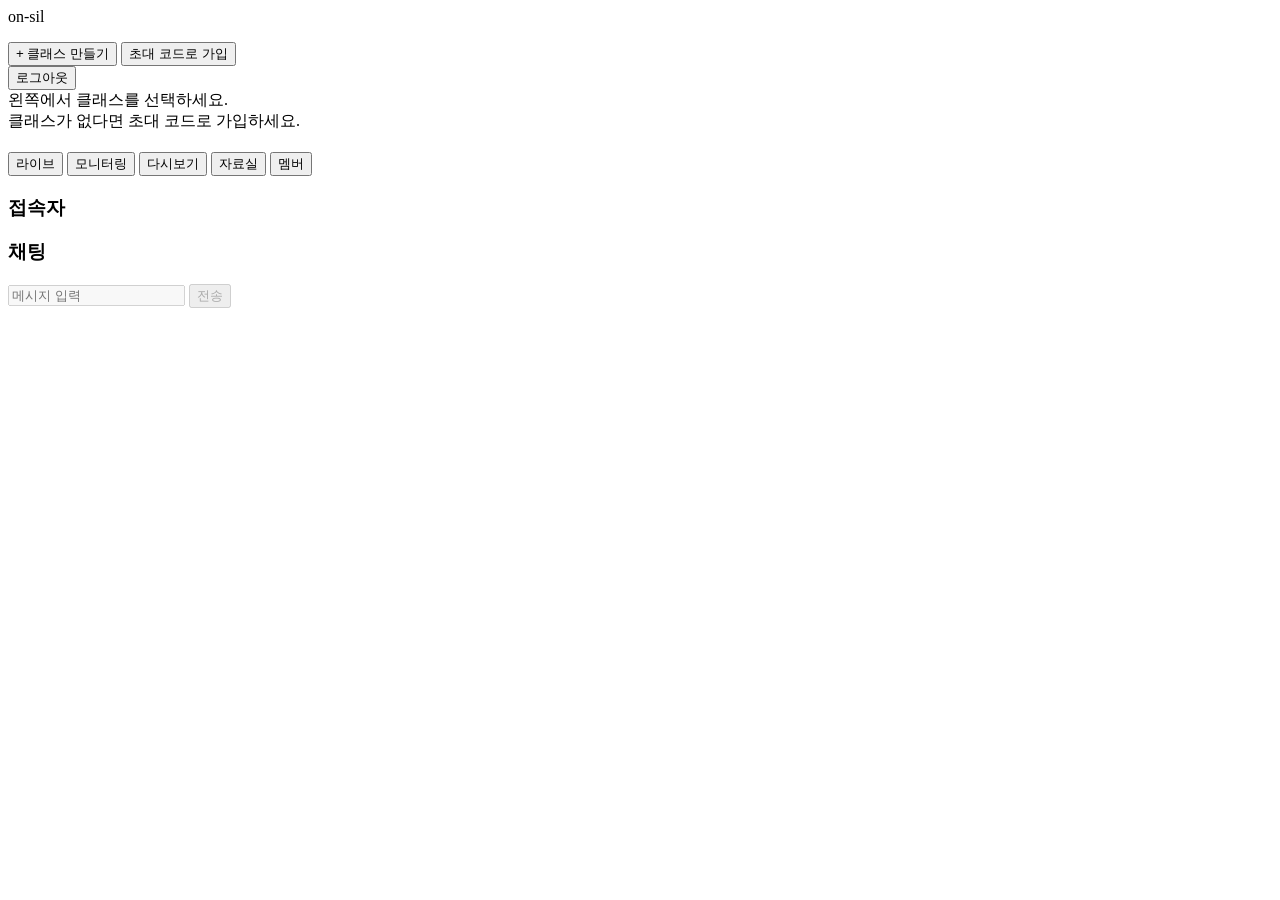
==== app/src/main/resources/static/index.html @ 5a76049d "1단계: 회원가입/로그인, 클래스 생성·초대 코드 가입, 조교 지정, 시드 데이터 Co-Authored-By: Claude Opus 5.5 <noreply@anthropic.com" ====
<!doctype html>
<html lang="ko">
<head>
  <meta charset="utf-8">
  <title>on-sil 강의실</title>
  <link rel="stylesheet" href="/css/app.css">
</head>
<body>
<div id="app">
  <!-- 왼쪽: 내 클래스 목록 -->
  <aside id="sidebar">
    <div class="brand">on-sil</div>
    <ul id="class-list"></ul>
    <div class="actions">
      <button id="btn-create-class" class="hidden">+ 클래스 만들기</button>
      <button id="btn-join-class" class="secondary">초대 코드로 가입</button>
    </div>
    <div class="me">
      <div class="who"><div id="me-name"></div><div id="me-type"></div></div>
      <button id="btn-logout" class="secondary small">로그아웃</button>
    </div>
  </aside>

  <!-- 가운데: 방송 / 모니터링 / 다시보기 / 자료실 / 멤버 -->
  <main id="main">
    <div id="no-class" class="empty-state">
      <div>왼쪽에서 클래스를 선택하세요.<br><span class="dim">클래스가 없다면 초대 코드로 가입하세요.</span></div>
    </div>
    <header id="class-header" class="hidden">
      <h2 id="class-name"></h2>
      <span id="class-role" class="badge"></span>
      <nav id="tabs">
        <button data-tab="live">라이브</button>
        <button data-tab="monitor" data-staff>모니터링<span class="count" id="monitor-count"></span></button>
        <button data-tab="recordings">다시보기</button>
        <button data-tab="materials">자료실</button>
        <button data-tab="members">멤버</button>
      </nav>
    </header>
    <section id="view-live" class="view hidden"></section>
    <section id="view-monitor" class="view hidden"></section>
    <section id="view-recordings" class="view hidden"></section>
    <section id="view-materials" class="view hidden"></section>
    <section id="view-members" class="view hidden"></section>
  </main>

  <!-- 오른쪽: 접속자 + 채팅 -->
  <aside id="rightbar">
    <h3>접속자 <span id="online-count"></span></h3>
    <ul id="online-list"></ul>
    <div id="chat">
      <h3>채팅</h3>
      <div id="chat-log"></div>
      <form id="chat-form">
        <input id="chat-input" placeholder="메시지 입력" maxlength="500" autocomplete="off" disabled>
        <button id="chat-send" disabled>전송</button>
      </form>
    </div>
  </aside>
</div>
<div id="toasts"></div>

<script src="/vendor/stomp.umd.min.js"></script>
<script src="/vendor/livekit-client.umd.js"></script>
<script src="/js/api.js"></script>
<script src="/js/app.js"></script>
<script src="/js/members.js"></script>
<script>App.init();</script>
</body>
</html>
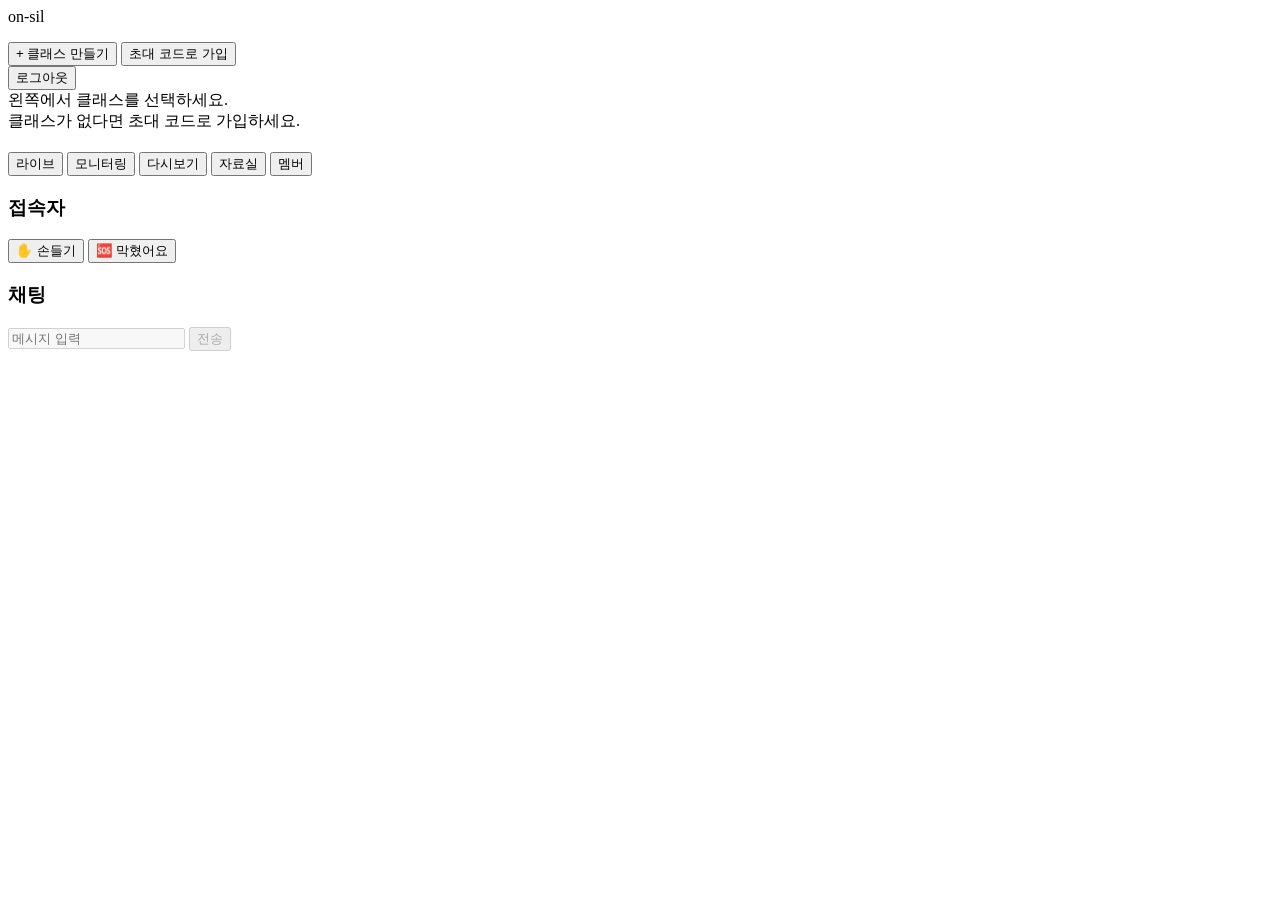
==== commit 3c109251: "2단계: STOMP 실시간 채팅, 접속자 목록, 손들기·마이크 허용·공유 요청·막혔어요 신호 Co-Authored-By: Claude Opus 5.5 <noreply@anthrop" ====
--- a/app/src/main/resources/static/index.html
+++ b/app/src/main/resources/static/index.html
@@ -48,6 +48,10 @@
   <aside id="rightbar">
     <h3>접속자 <span id="online-count"></span></h3>
     <ul id="online-list"></ul>
+    <div id="my-bar" class="hidden">
+      <button id="btn-hand" class="secondary" onclick="Classroom.toggleHand()">✋ 손들기</button>
+      <button id="btn-stuck" class="secondary" onclick="Classroom.toggleStuck()">🆘 막혔어요</button>
+    </div>
     <div id="chat">
       <h3>채팅</h3>
       <div id="chat-log"></div>
@@ -64,6 +68,8 @@
 <script src="/vendor/livekit-client.umd.js"></script>
 <script src="/js/api.js"></script>
 <script src="/js/app.js"></script>
+<script src="/js/realtime.js"></script>
+<script src="/js/classroom.js"></script>
 <script src="/js/members.js"></script>
 <script>App.init();</script>
 </body>
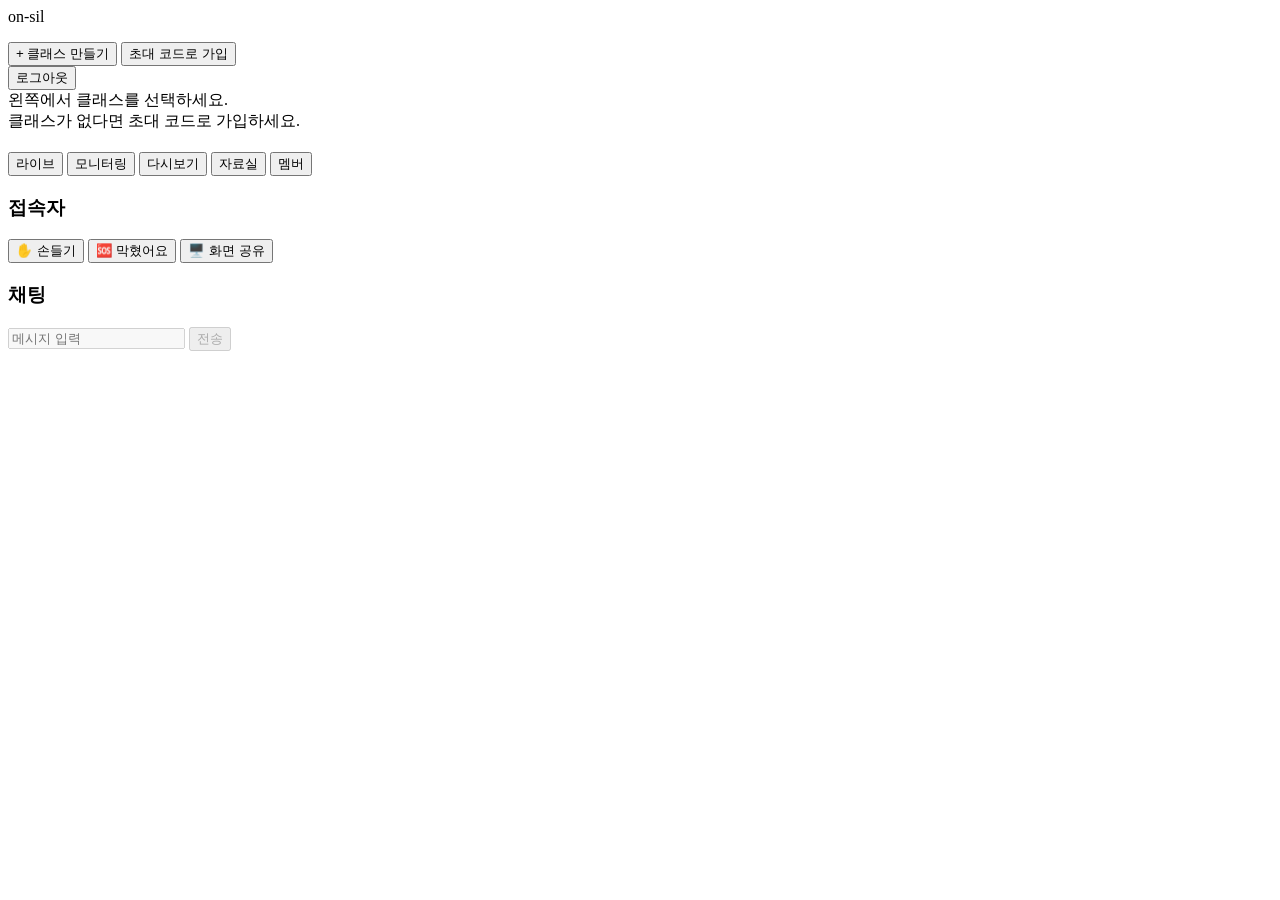
==== commit 6858d62a: "4단계: 학생 화면 모니터링 - 학생 화면 공유(screenshare.js): 공유 요청 수락 또는 직접 버튼, monitor 방에 화면만 송출 - 모니터링 탭(monitor.js" ====
--- a/app/src/main/resources/static/index.html
+++ b/app/src/main/resources/static/index.html
@@ -51,6 +51,7 @@
     <div id="my-bar" class="hidden">
       <button id="btn-hand" class="secondary" onclick="Classroom.toggleHand()">✋ 손들기</button>
       <button id="btn-stuck" class="secondary" onclick="Classroom.toggleStuck()">🆘 막혔어요</button>
+      <button id="btn-share" class="secondary" onclick="ScreenShare.toggle()">🖥️ 화면 공유</button>
     </div>
     <div id="chat">
       <h3>채팅</h3>
@@ -70,6 +71,9 @@
 <script src="/js/app.js"></script>
 <script src="/js/realtime.js"></script>
 <script src="/js/classroom.js"></script>
+<script src="/js/live.js"></script>
+<script src="/js/screenshare.js"></script>
+<script src="/js/monitor.js"></script>
 <script src="/js/members.js"></script>
 <script>App.init();</script>
 </body>
